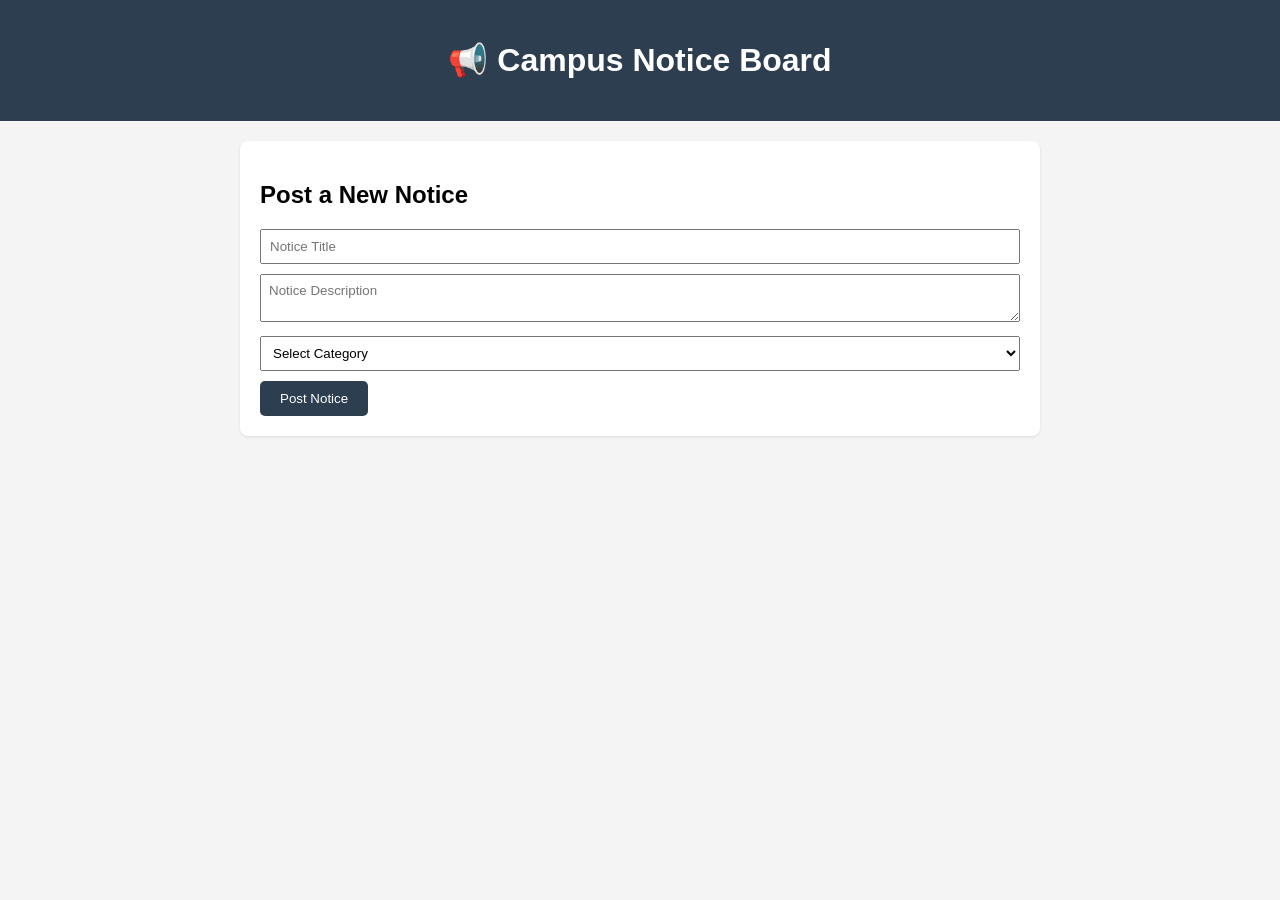
==== frontend/index.html @ 50bdca4a "Update progress" ====
<!DOCTYPE html>
<html lang="en">
<head>
    <meta charset="UTF-8">
    <title>Campus Notice Board</title>
    <link rel="stylesheet" href="style.css">
</head>
<body>

    <header>
        <h1>📢 Campus Notice Board</h1>
    </header>

    <main>
        <section class="post-form">
            <h2>Post a New Notice</h2>
            <form id="notice-form">
                <input type="text" id="title" placeholder="Notice Title" required>
                <textarea id="description" placeholder="Notice Description" required></textarea>
                <select id="category" required>
                    <option value="">Select Category</option>
                    <option value="exam">Exam</option>
                    <option value="event">Event</option>
                    <option value="holiday">Holiday</option>
                    <option value="general">General</option>
                </select>
                <button type="submit">Post Notice</button>
            </form>
        </section>

        <div id="notice-list">
            <!-- Notices will be loaded here by JavaScript -->
        </div>
    </main>

    <script src="script.js"></script>
</body>
</html>
---- frontend/style.css ----
body {
    font-family: Arial, sans-serif;
    background-color: #f4f4f4;
    margin: 0;
    padding: 0;
}

header {
    background-color: #2c3e50;
    color: white;
    padding: 20px;
    text-align: center;
}

main {
    max-width: 800px;
    margin: 20px auto;
    padding: 0 15px;
}

.notice-card {
    background-color: white;
    border-radius: 8px;
    padding: 15px 20px;
    margin-bottom: 15px;
    box-shadow: 0 1px 3px rgba(0,0,0,0.1);
}

.notice-category {
    display: inline-block;
    background-color: #3498db;
    color: white;
    font-size: 12px;
    padding: 3px 10px;
    border-radius: 12px;
    margin-bottom: 8px;
}

.post-form {
    background-color: white;
    padding: 20px;
    border-radius: 8px;
    margin-bottom: 25px;
    box-shadow: 0 1px 3px rgba(0,0,0,0.1);
}

.post-form input,
.post-form textarea,
.post-form select {
    width: 100%;
    padding: 8px;
    margin-bottom: 10px;
    box-sizing: border-box;
    font-family: Arial, sans-serif;
}

.post-form button {
    background-color: #2c3e50;
    color: white;
    border: none;
    padding: 10px 20px;
    border-radius: 5px;
    cursor: pointer;
}

.post-form button:hover {
    background-color: #1a252f;
}
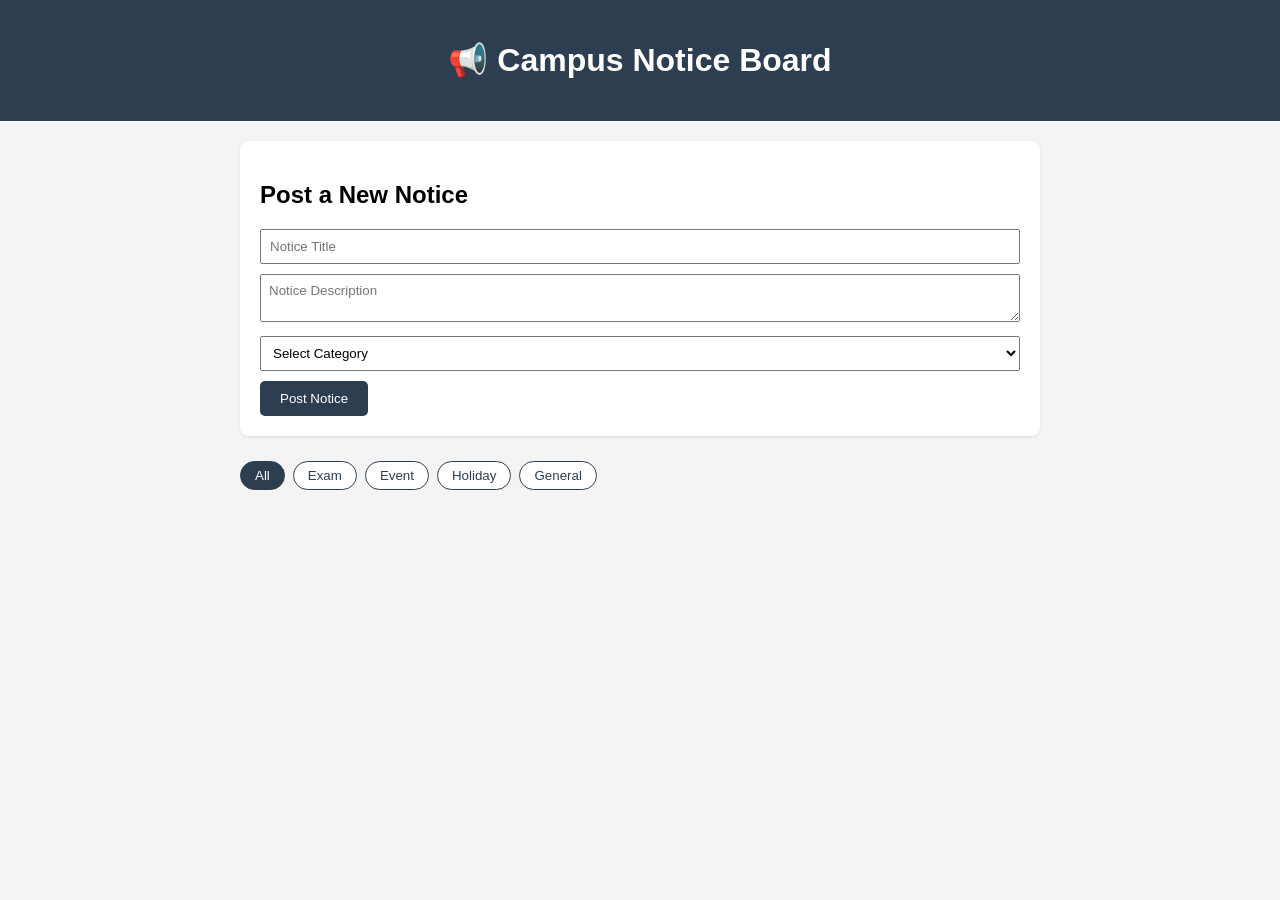
==== commit f3c90356: "Add filter buttons and edit/delete on frontend" ====
--- a/frontend/index.html
+++ b/frontend/index.html
@@ -28,6 +28,14 @@
             </form>
         </section>
 
+        <div class="filter-bar">
+            <button class="filter-btn active" data-category="">All</button>
+            <button class="filter-btn" data-category="exam">Exam</button>
+            <button class="filter-btn" data-category="event">Event</button>
+            <button class="filter-btn" data-category="holiday">Holiday</button>
+            <button class="filter-btn" data-category="general">General</button>
+        </div>
+
         <div id="notice-list">
             <!-- Notices will be loaded here by JavaScript -->
         </div>
--- a/frontend/style.css
+++ b/frontend/style.css
@@ -66,3 +66,40 @@
 .post-form button:hover {
     background-color: #1a252f;
 }
+
+.filter-bar {
+    display: flex;
+    gap: 8px;
+    margin-bottom: 15px;
+    flex-wrap: wrap;
+}
+
+.filter-btn {
+    background-color: white;
+    border: 1px solid #2c3e50;
+    color: #2c3e50;
+    padding: 6px 14px;
+    border-radius: 15px;
+    cursor: pointer;
+}
+
+.filter-btn.active {
+    background-color: #2c3e50;
+    color: white;
+}
+
+.card-actions {
+    margin-top: 10px;
+}
+
+.card-actions button {
+    border: none;
+    padding: 5px 12px;
+    border-radius: 4px;
+    cursor: pointer;
+    margin-right: 6px;
+    color: white;
+}
+
+.edit-btn { background-color: #3498db; }
+.delete-btn { background-color: #e74c3c; }
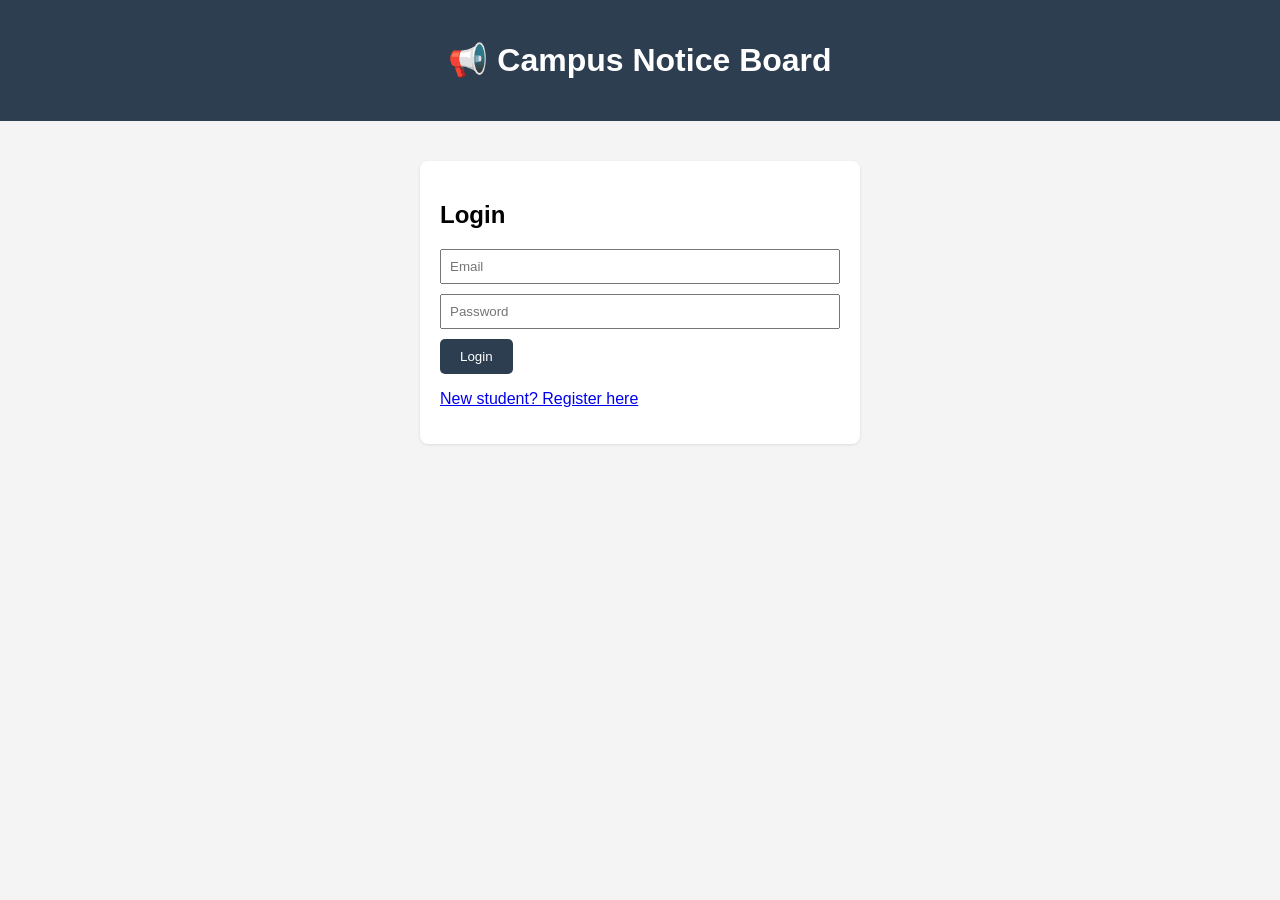
==== commit 3bbb9727: "Add JWT login, roles, password hashing, notice expiry, login page" ====
--- a/frontend/index.html
+++ b/frontend/index.html
@@ -9,10 +9,14 @@
 
     <header>
         <h1>📢 Campus Notice Board</h1>
+        <div class="user-bar">
+            <span id="user-info"></span>
+            <button id="logout-btn">Logout</button>
+        </div>
     </header>
 
     <main>
-        <section class="post-form">
+        <section class="post-form" id="post-section" style="display:none">
             <h2>Post a New Notice</h2>
             <form id="notice-form">
                 <input type="text" id="title" placeholder="Notice Title" required>
@@ -24,6 +28,8 @@
                     <option value="holiday">Holiday</option>
                     <option value="general">General</option>
                 </select>
+                <label for="expiry">Expiry date (optional):</label>
+                <input type="date" id="expiry">
                 <button type="submit">Post Notice</button>
             </form>
         </section>
@@ -36,11 +42,9 @@
             <button class="filter-btn" data-category="general">General</button>
         </div>
 
-        <div id="notice-list">
-            <!-- Notices will be loaded here by JavaScript -->
-        </div>
+        <div id="notice-list"></div>
     </main>
 
     <script src="script.js"></script>
 </body>
-</html>
+</html>
--- a/frontend/style.css
+++ b/frontend/style.css
@@ -103,3 +103,33 @@
 
 .edit-btn { background-color: #3498db; }
 .delete-btn { background-color: #e74c3c; }
+
+.user-bar {
+    margin-top: 10px;
+    font-size: 14px;
+}
+
+.user-bar button {
+    margin-left: 10px;
+    padding: 4px 12px;
+    border: 1px solid white;
+    background: transparent;
+    color: white;
+    border-radius: 4px;
+    cursor: pointer;
+}
+
+.auth-box {
+    max-width: 400px;
+    margin: 40px auto;
+}
+
+.auth-message {
+    color: #e74c3c;
+    font-size: 14px;
+}
+
+.expiry-note {
+    color: #7f8c8d;
+    font-size: 12px;
+}
